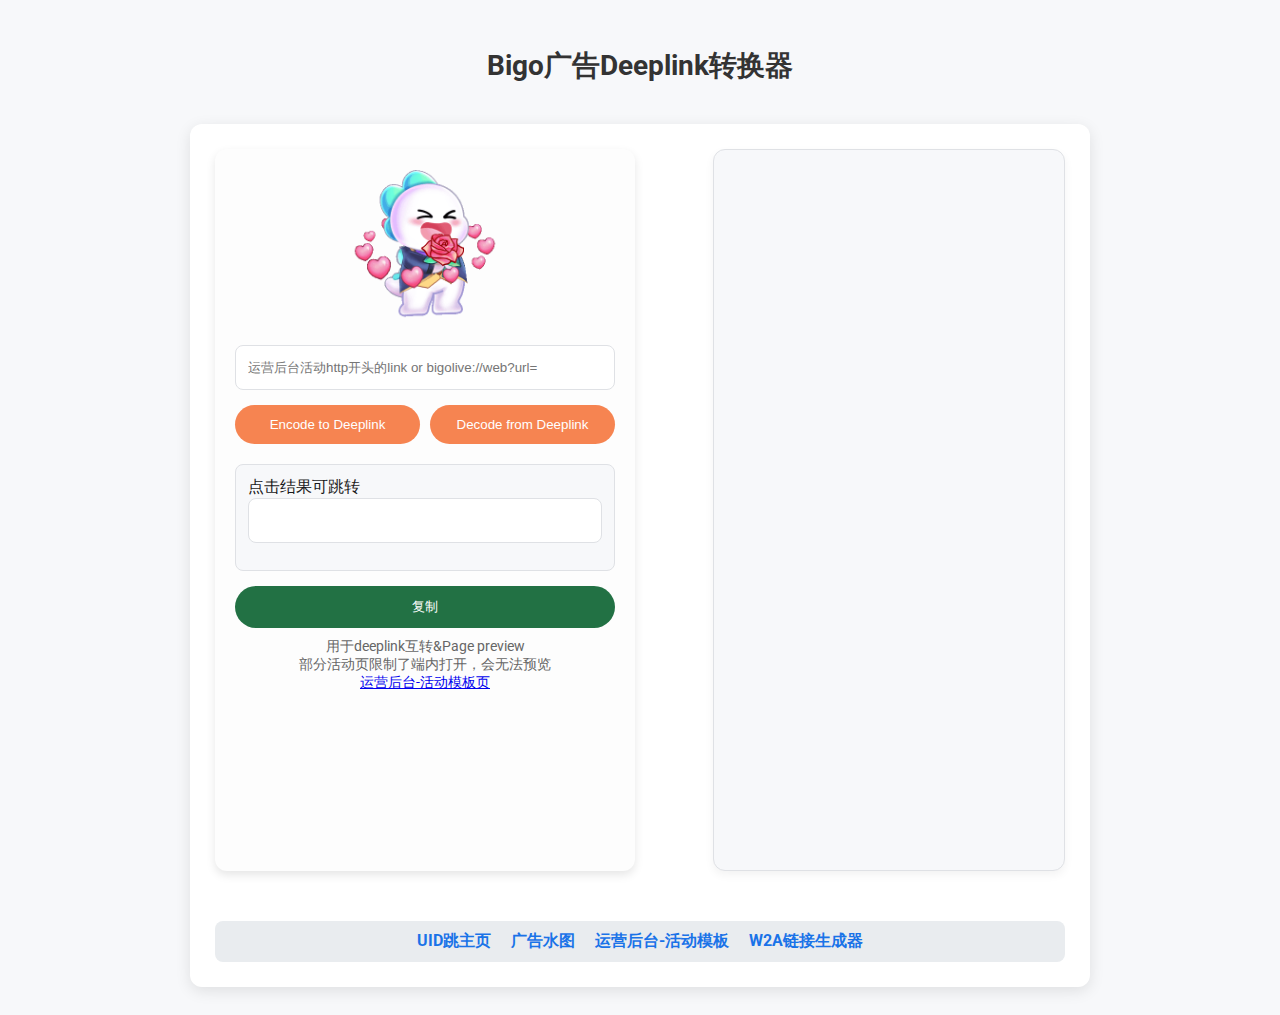
==== index.html @ bed60952 "Update index.html" ====
<!DOCTYPE html>
<html lang="en">
<head>
    <title>Deeplink转换器</title>
    <!-- Google tag (gtag.js) -->
    <script async src="https://www.googletagmanager.com/gtag/js?id=G-WW55Y6WLX1"></script>
    <script>
        window.dataLayer = window.dataLayer || [];
        function gtag(){dataLayer.push(arguments);}
        gtag('js', new Date());

        gtag('config', 'G-WW55Y6WLX1');
    </script>
    <meta charset="UTF-8">
    <meta name="viewport" content="width=device-width, initial-scale=1.0, user-scalable=no, minimum-scale=1.0, maximum-scale=1.0">
    <meta property="og:title" content="命名生成器" />
    <meta property="og:description" content="这是一个bigo deeplink生成工具" />
    <meta property="og:url" content="https://bigotopr.aisa" />
    <meta property="og:image" content="https://www.bigo.tv/_nuxt_cdn_/img/logo-b.4bcead.png" />
    <title>Bigo广告Deeplink Generator</title>
    <style>
        body {
            font-family: 'Roboto', sans-serif;
            background-color: #f7f8fa;
            color: #1a1a1a;
            padding: 20px;
            display: flex;
            flex-direction: column;
            align-items: center;
            animation: fadeIn 1s ease-in;
        }
        .container {
            width: 100%;
            max-width: 850px;
            background-color: #ffffff;
            border-radius: 12px;
            padding: 25px;
            box-shadow: 0px 4px 15px rgba(0, 0, 0, 0.1);
            display: flex;
            flex-direction: row;
            display: flex;
            flex-wrap: wrap;  /* 允许子元素换行，保证移动端自适应 */
            justify-content: space-between;            
            gap: 20px;
            animation: slideIn 0.5s ease-out;
        }
        .header {
            text-align: center;
            margin-bottom: 20px;
            width: 100%;
        }
        .header h1 {
            font-size: 28px;
            font-weight: 700;
            color: #333;
        }

        .image-container {
            width: 100%;
            margin-bottom: 20px;
            text-align: center;
        }
        .image-container img {
            width: 40%;
            height: auto;
            border-radius: 8px;
            transition: transform 0.3s, box-shadow 0.3s;
        }
        .image-container img:hover {
            transform: scale(1.05);
            box-shadow: 0 8px 20px rgba(0, 0, 0, 0.15);
        }
        .form-container {
            flex: 1;
            max-width: 380px;
            background-color: #fdfdfd;
            border-radius: 12px;
            padding: 20px;
            box-shadow: 0px 4px 10px rgba(0, 0, 0, 0.1);
        }
        .form-container input[type="text"] {
            width: 100%;
            padding: 12px;
            margin-bottom: 15px;
            border: 1px solid #dfe1e5;
            border-radius: 8px;
            outline: none;
            transition: box-shadow 0.3s;
        }
        .form-container input[type="text"]:focus {
            box-shadow: 0 0 0 4px rgba(246, 134, 81, 0.3);
        }
        .button-group {
            display: flex;
            gap: 10px;
            justify-content: center;
        }
        .buttonen, .buttonun {
            flex: 1;
            padding: 12px;
            background-color: #f68451;
            color: white;
            border: none;
            border-radius: 50px;
            cursor: pointer;
            transition: background-color 0.3s, box-shadow 0.3s;
        }
        .buttonen:hover, .buttonun:hover {
            background-color: #e67342;
            box-shadow: 0 4px 15px rgba(0, 0, 0, 0.15);
        }
        input[type="text"], .output-box {
            width: 100%;
            padding: 12px;
            margin-bottom: 15px;
            box-sizing: border-box;
            height: auto;
            min-height: 45px;
            background-color: #ffffff;
            border: 1px solid #dfe1e5;
            color: #1a1a1a;
            border-radius: 8px;
            outline: none;
            transition: box-shadow 0.3s;
        }
        input[type="text"]:focus {
            box-shadow: 0 0 0 4px rgba(246, 134, 81, 0.3);
        }
        .copy-button {
            margin-top: 15px;
            padding: 12px;
            background-color: #227144;
            color: white;
            border: none;
            border-radius: 50px;
            cursor: pointer;
            width: 100%;
            transition: background-color 0.3s;
        }
        .copy-button:hover {
            background-color: #1c5d39;
        }
        .preview-container {
            flex: 2;
            background-color: #f7f8fa;
            border-radius: 12px;
            border: 1px solid #dfe1e5;
            box-shadow: 0px 4px 10px rgba(0, 0, 0, 0.05);
            overflow: hidden;
            display: flex;
            justify-content: center;
            align-items: center;
            width: 100%;
            max-width: 350px;
            height: 80vh;
        }
        .preview-container iframe {
            width: 100%;
            height: 100%;
            border: none;
            border-radius: 8px;
        }
        .description {
            margin-top: 10px;
            font-size: 14px;
            color: #666;
            text-align: center;
        }
        .result {
            margin-top: 20px;
            padding: 12px;
            background-color: #f7f8fa;
            border: 1px solid #dfe1e5;
            border-radius: 8px;
            word-break: break-all;
            min-height: 45px;
            color: #1a1a1a;
            transition: box-shadow 0.3s;
        }
        .result:hover {
            box-shadow: 0 4px 15px rgba(0, 0, 0, 0.1);
        }
        .output-box {
            cursor: pointer;
            transition: background-color 0.3s;
        }
        .output-box:hover {
            background-color: #e8f0fe;
        }
        .alert {
            color: #ea4335;
            font-size: 18px;
            display: none;
            margin-top: 10px;
        }
        .fade-out {
            animation: fadeOut 3s forwards;
        }
        @keyframes fadeOut {
            0% { opacity: 1; }
            100% { opacity: 0; display: none; }
        }
        @keyframes fadeIn {
            0% { opacity: 0; }
            100% { opacity: 1; }
        }
        @keyframes slideIn {
            0% { transform: translateY(20px); opacity: 0; }
            100% { transform: translateY(0); opacity: 1; }
        }
        @media (max-width: 768px) {
        .container {
            flex-direction: column;  /* 改为上下排列，表单在上，预览区在下 */
            align-items: center;
        }
        .form-container {
            width: 100%;  /* 表单占据全部宽度 */
        }
        .preview-container {
                height: 50vh;  /* 小屏幕时预览区高度减小 */
            }
        }
        @media (max-width: 576px) {
            .preview-container {
                height: 45vh;  /* 超小屏幕时预览区高度进一步缩小 */
            }
            .form-container input[type="text"],
            .buttonen,
            .buttonun,
            .copy-button {
                padding: 10px;  /* 减小输入框和按钮的内边距，保持更紧凑布局 */
            }
        }


        .link-container {
            margin-top: 30px;
            display: flex;
            justify-content: center;
            gap: 20px;
            background-color: #e9ecef;
            padding: 10px;
            border-radius: 8px;
            width: 100%;
        }
        .link-container a {
            color: #1a73e8;
            text-decoration: none;
            font-weight: 700;
            transition: color 0.3s;
        }
        .link-container a:hover {
            color: #0049b0;
        }
    </style>
    <link href="https://fonts.googleapis.com/css2?family=Roboto:wght@400;700&display=swap" rel="stylesheet">
</head>
<body>
    <div class="header">
        <h1>Bigo广告Deeplink转换器</h1>
    </div>
    <div class="container">
        <div class="form-container">
            <div class="image-container">
                    <img src="rosedino.gif" alt="Loading..." id="open-popup" style="cursor:pointer;">
                <!-- 左侧弹窗 -->
    <div id="side-popup" style="display:none; position:fixed; top:0; left:0; width:360px; height:100%; background:#fff; box-shadow: 4px 0 15px rgba(0,0,0,0.2); z-index:9999; transition: transform 0.3s ease;">
        <div style="padding: 10px; text-align: right;">
            <button id="close-popup" style="padding: 6px 12px; background: #f68451; color: white; border: none; border-radius: 5px; cursor: pointer;">关闭</button>
        </div>
        <div style="padding: 20px;">
      <h3>短链生成器v1.0-内测版</h3>
      <input id="popup-url-input" type="text" placeholder="输入活动页链接" style="width: 100%; padding: 10px; margin-bottom: 10px; border: 1px solid #ccc;">
      <button onclick="generateShortlinkFromPopup()" style="padding: 10px 20px; background: #f68451; color: white; border: none; border-radius: 5px;">生成短链</button>
      <div id="popup-result" style="margin-top: 15px; word-break: break-all; font-weight: bold;"></div>
      <button id="copy-adname-btn" onclick="copyAdname()" style="display:none; margin-top:10px; padding: 8px 16px; background:#227144; color:white; border:none; border-radius:5px; cursor:pointer;">
        复制广告用代码
    </button>
    
    </div>
    </div>

            </div>
            <div class="image-container"></div>
            <input type="text" id="url-input" placeholder="运营后台活动http开头的link or bigolive://web?url=">
            <div class="alert" id="alert-message">!</div>
            <div class="button-group">
                <button class="buttonen" onclick="encodeURL()">Encode to Deeplink</button>
                <button class="buttonun" onclick="decodeURL()">Decode from Deeplink</button>
            </div>
            <div class="result">
                <div>点击结果可跳转</div>
                <div id="output-box" class="output-box"></div>
            </div>
            <button class="copy-button" onclick="copyOutput()">复制</button>
            <div class="description"></div>
            <div class="description">用于deeplink互转&Page preview</br>部分活动页限制了端内打开，会无法预览</br>
            <a href="https://manage-oss.bigo.tv/bigoActivity/actmachine-v2/list" target="_blank" rel="noopener" >运营后台-活动模板页</a></br>
            </div>
        </div>
        <div class="preview-container" id="preview-container">
            <iframe id="preview-iframe" src=""></iframe>
        </div>
        <div class="link-container">
            <a href="https://bigotopr.asia/uidjump/" target="_blank">UID跳主页</a>
            <a href="https://bigotopr.asia/videotopic/" target="_blank">广告水图</a>
            <a href="https://manage-oss.bigo.tv/bigoActivity/actmachine-v2/list" target="_blank">运营后台-活动模板</a>
            <a href="https://bigotopr.asia/w2a/" target="_blank">W2A链接生成器</a>
        </div>
        <iframe id="login-check-frame" src="" style="display:none;"></iframe>
    </div>

<script>
    function encodeURL() {
        const urlInput = document.getElementById('url-input').value.trim();
        let fullEncodedURL;
        if (urlInput.startsWith('bigolive://web?url=')) {
            fullEncodedURL = urlInput;
        } else {
            const encodedURL = encodeURIComponent(urlInput);
            fullEncodedURL = `bigolive://web?url=${encodedURL}`;
        }
    
        // 更新输出框
        document.getElementById('output-box').textContent = fullEncodedURL;
    
        let decodedURL = decodeURIComponent(fullEncodedURL.replace('bigolive://web?url=', ''));
        document.getElementById('preview-iframe').src = decodedURL;
    
        checkForError(urlInput, fullEncodedURL);
    }
    
    function copyAdname() {
    const popupResult = document.getElementById("popup-result").innerHTML;

    // 使用正则表达式提取短链中 https://slink.bigovideo.tv/ 后面的部分
    const match = popupResult.match(/https:\/\/slink\.bigovideo\.tv\/([A-Za-z0-9]{6})/);
    
    if (match && match[1]) {
        const shortcode = match[1];  // 提取的6位字母和数字
        const formattedAdname = `__${shortcode}__`;  // 在两侧拼接 __

        // 复制最终的 shortcode 部分
        navigator.clipboard.writeText(formattedAdname).then(() => {
            alert(`已复制广告名：${formattedAdname}`);
        }).catch(err => {
            alert("复制失败");
            console.error(err);
        });
    } else {
        alert("未能从短链中提取到正确的短码");
    }
}


    function generateShortlinkFromPopup() {
        const url = document.getElementById("popup-url-input").value.trim();
        if (!url) {
            alert("请输入原始链接！");
            return;
        }

        fetch("https://shortlink.bigotopr.asia/generate", {
            method: "POST",
            headers: {
                "Content-Type": "application/json"
            },
            body: JSON.stringify({ url: url })
        })
        .then(response => response.json())
        .then(data => {
            const resultBox = document.getElementById("popup-result");
            if (data.shortlink) {
              if (data.shortlink) {
                  const match = data.shortlink.match(/slink\.bigovideo\.tv\/([A-Za-z0-9]+)/);
                  const shortcode = match && match[1] ? match[1] : '';

                  const formattedShortlink = `✅ 短链：<a href="${data.shortlink}" target="_blank">${data.shortlink}</a>`;
                  const formattedAdname = `📣 广告名拼接：<span style="font-weight:bold;">__${shortcode}__</span>`;

                  resultBox.innerHTML = `${formattedShortlink}<br>${formattedAdname}`;

                  // 同时更新 iframe 预览
                  document.getElementById("preview-iframe").src = data.shortlink;
              }
                document.getElementById("preview-iframe").src = data.shortlink;

                    // ✅ 显示复制按钮
                document.getElementById("copy-adname-btn").style.display = "inline-block";
            } else {
                resultBox.innerHTML = `❌ 生成失败：${data.error || "未知错误"}`;
            }
        })
        .catch(error => {
            document.getElementById("popup-result").textContent = "请求失败：" + error;
        });
    }

    function decodeURL() {
        let urlInput = document.getElementById('url-input').value.trim();
        if (urlInput.startsWith('bigolive://web?url=')) {
            urlInput = urlInput.replace('bigolive://web?url=', '');
        }
        const decodedURL = decodeURIComponent(urlInput);
        document.getElementById('output-box').textContent = decodedURL;
        document.getElementById('preview-iframe').src = decodedURL;
    }

    function checkForError(input, output) {
        const alertMessage = document.getElementById('alert-message');
        if ((input.startsWith('bigolive://') && output.startsWith('bigolive://')) ||
            (!input.startsWith('bigolive://') && !output.startsWith('bigolive://'))) {
            alertMessage.style.display = 'block';
            alertMessage.classList.add('fade-out');
            setTimeout(() => {
                alertMessage.style.display = 'none';
                alertMessage.classList.remove('fade-out');
            }, 3000);
        }
    }

    function copyOutput() {
        const text = document.getElementById('output-box').textContent;
        navigator.clipboard.writeText(text).then(() => {
            alert('Copied successfully!');
        }).catch(err => {
            console.error('Failed to copy: ', err);
        });
    }

    window.addEventListener('resize', function () {
        const previewIframe = document.getElementById('preview-iframe');
        if (window.innerWidth < 768) {
            previewIframe.style.height = '45vh';
        } else {
            previewIframe.style.height = '70vh';
        }
    });

    window.addEventListener('DOMContentLoaded', function () {
    const openBtn = document.getElementById("open-popup");
    const closeBtn = document.getElementById("close-popup");
    const sidePopup = document.getElementById("side-popup");

    if (openBtn && closeBtn && sidePopup) {
        openBtn.addEventListener("click", function (e) {
            e.preventDefault();
        
            const iframe = document.getElementById("login-check-frame");
            const sidePopup = document.getElementById("side-popup");
        
            // 先清空 iframe.src，避免缓存影响
            iframe.src = "";
        
            // 设置检测目标页
            iframe.src = "https://ant.bigo.sg/p/welcome?appId=60";
        
            // 等待页面加载完成后进行检查
            iframe.onload = function () {
                try {
                    // 获取 iframe 文档
                    const iframeDoc = iframe.contentWindow.document;

                    // 检查 img 元素是否存在（根据 class 或其他属性）
                    const logoImg = iframeDoc.querySelector("img.logo-img");

                    if (logoImg) {
                        // 如果 logo 图片存在，说明用户已登录
                        sidePopup.style.display = "block";
                    } else {
                        alert("请先登录 ant.bigo.sg 后再使用该功能");
                    }
                } catch (error) {
                    // 捕获跨域问题，防止错误阻塞
                    console.error("检查登录状态时发生错误:", error);
                    alert("无法验证登录状态，请重试！");
                }
            };
        
            // 超时处理（3秒后还没加载说明未登录）
            setTimeout(() => {
                if (sidePopup.style.display !== "block") {
                    alert("请先登录 ant.bigo.sg 后再使用该功能");
                }
            }, 3000);
        });

        closeBtn.addEventListener("click", function () {
            sidePopup.style.display = "none";
        });
    } else {
        console.warn("[❌] 弹窗相关元素未正确加载");
    }
})

    window.addEventListener('DOMContentLoaded', function () {
            const openBtn = document.getElementById("open-popup");
            const closeBtn = document.getElementById("close-popup");
            const sidePopup = document.getElementById("side-popup");

            if (openBtn && closeBtn && sidePopup) {
                openBtn.addEventListener("click", function (e) {
                    e.preventDefault();
                
                    const iframe = document.getElementById("login-check-frame");
                    const sidePopup = document.getElementById("side-popup");
                
                    // 先清空 iframe.src，避免缓存影响
                    iframe.src = "";
                
                    // 设置检测目标页
                    iframe.src = "https://ant.bigo.sg/p/welcome?appId=60";
                
                    // 成功加载说明已登录
                    iframe.onload = function () {
                        sidePopup.style.display = "block";
                    };
                
                    // 超时处理（3秒后还没加载说明未登录）
                    setTimeout(() => {
                        if (sidePopup.style.display !== "block") {
                            alert("请先登录 ant.bigo.sg 后再使用该功能");
                        }
                    }, 3000);
                });

                closeBtn.addEventListener("click", function () {
                    sidePopup.style.display = "none";
                });
            } else {
                console.warn("[❌] 弹窗相关元素未正确加载");
            }
    });
</script>
</body>
</html>
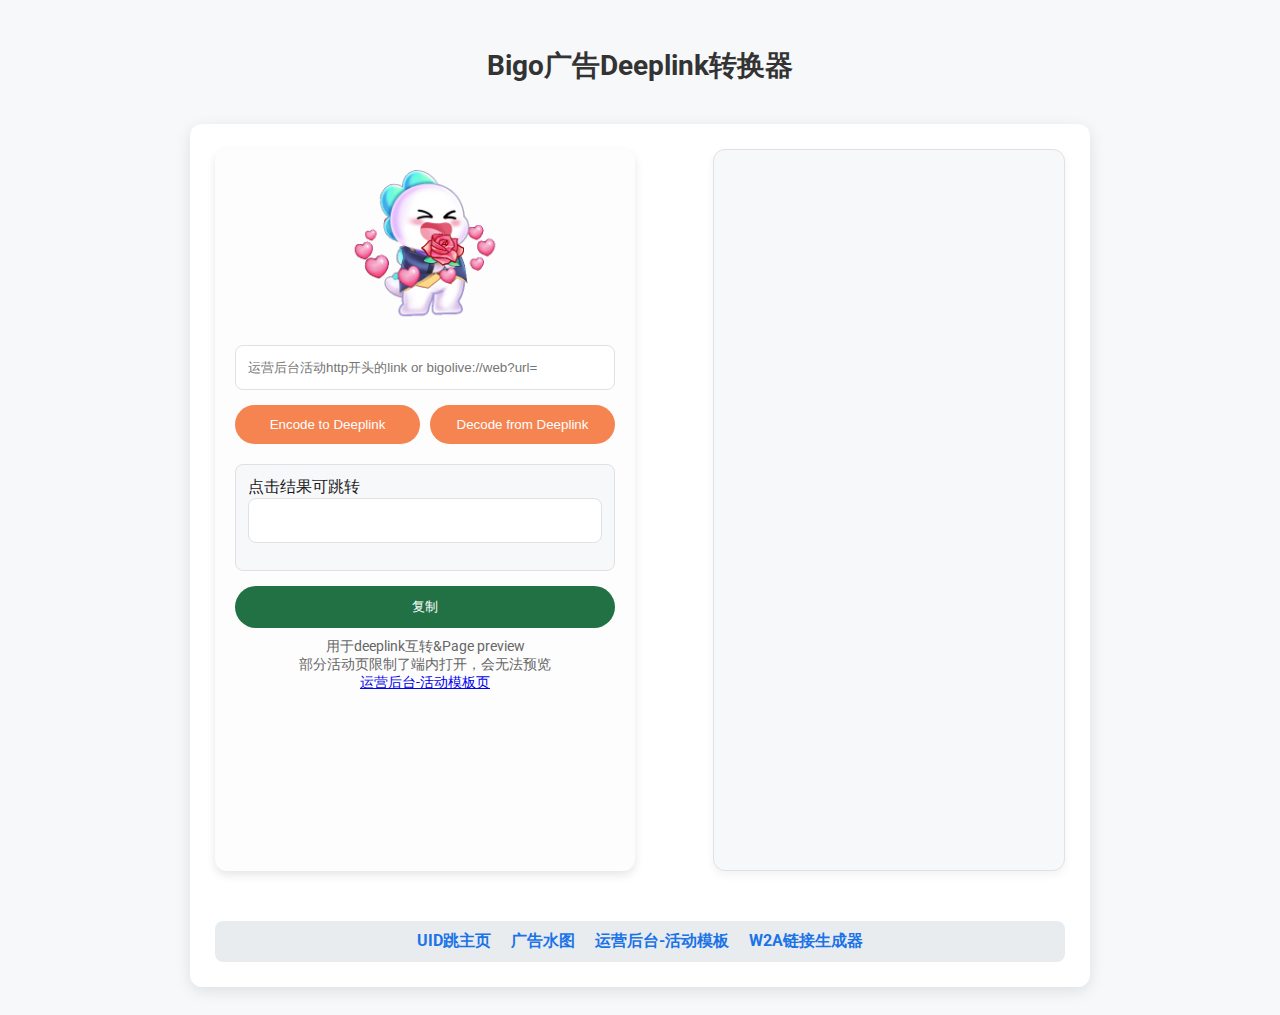
==== commit 59302720: "Update index.html" ====
--- a/index.html
+++ b/index.html
@@ -272,6 +272,7 @@
       <h3>短链生成器v1.0-内测版</h3>
       <input id="popup-url-input" type="text" placeholder="输入活动页链接" style="width: 100%; padding: 10px; margin-bottom: 10px; border: 1px solid #ccc;">
       <button onclick="generateShortlinkFromPopup()" style="padding: 10px 20px; background: #f68451; color: white; border: none; border-radius: 5px;">生成短链</button>
+        <button onclick="previewShortcodeFromInput()" style="margin-top: 8px; padding: 10px 20px; background: #227144; color: white; border: none; border-radius: 5px;">短链code预览</button>
       <div id="popup-result" style="margin-top: 15px; word-break: break-all; font-weight: bold;"></div>
       <button id="copy-adname-btn" onclick="copyAdname()" style="display:none; margin-top:10px; padding: 8px 16px; background:#227144; color:white; border:none; border-radius:5px; cursor:pointer;">
         复制广告用代码
@@ -376,7 +377,7 @@
                   const shortcode = match && match[1] ? match[1] : '';
 
                   const formattedShortlink = `✅ 短链：<a href="${data.shortlink}" target="_blank">${data.shortlink}</a>`;
-                  const formattedAdname = `📣 广告名拼接：<span style="font-weight:bold;">__${shortcode}__</span>`;
+                  const formattedAdname = `📣 广告信息拼接用：<span style="font-weight:bold;">__${shortcode}__</span>`;
 
                   resultBox.innerHTML = `${formattedShortlink}<br>${formattedAdname}`;
 
@@ -385,7 +386,7 @@
               }
                 document.getElementById("preview-iframe").src = data.shortlink;
 
-                    // ✅ 显示复制按钮
+                    // 显示复制按钮
                 document.getElementById("copy-adname-btn").style.display = "inline-block";
             } else {
                 resultBox.innerHTML = `❌ 生成失败：${data.error || "未知错误"}`;
@@ -427,7 +428,49 @@
             console.error('Failed to copy: ', err);
         });
     }
-
+    
+    function previewShortcodeFromInput() {
+    const input = document.getElementById("popup-url-input").value.trim();
+    let shortcode = "";
+
+    // ✅ 支持 __abc123__ 形式
+    const matchUnderscore = input.match(/__([A-Za-z0-9]{6})__/);
+    if (matchUnderscore) {
+        shortcode = matchUnderscore[1];
+    }
+
+    // ✅ 支持 abc123 形式
+    else if (/^[A-Za-z0-9]{6}$/.test(input)) {
+        shortcode = input;
+    }
+
+    // ✅ 支持链接形式
+    else {
+        const matchLink = input.match(/slink\.bigovideo\.tv\/([A-Za-z0-9]{6})/);
+        if (matchLink) {
+            shortcode = matchLink[1];
+        }
+    }
+
+    // ✅ 匹配成功则预览
+    if (shortcode) {
+        const previewURL = `https://slink.bigovideo.tv/${shortcode}`;
+        const formattedAdname = `📣 广告名拼接：<span style="font-weight:bold;">__${shortcode}__</span>`;
+        const previewHTML = `
+            🔍 预览链接：<a href="${previewURL}" target="_blank">${previewURL}</a><br>
+            ${formattedAdname}
+        `;
+
+        // 输出到结果区域
+        document.getElementById("preview-iframe").src = previewURL;
+        document.getElementById("popup-result").innerHTML = previewHTML;
+
+        // 显示复制按钮
+        document.getElementById("copy-adname-btn").style.display = "inline-block";
+    } else {
+        alert("❌ 无法识别 shortlink code，请输入 __code__ 或 6位code 或 短链链接");
+    }
+}
     window.addEventListener('resize', function () {
         const previewIframe = document.getElementById('preview-iframe');
         if (window.innerWidth < 768) {
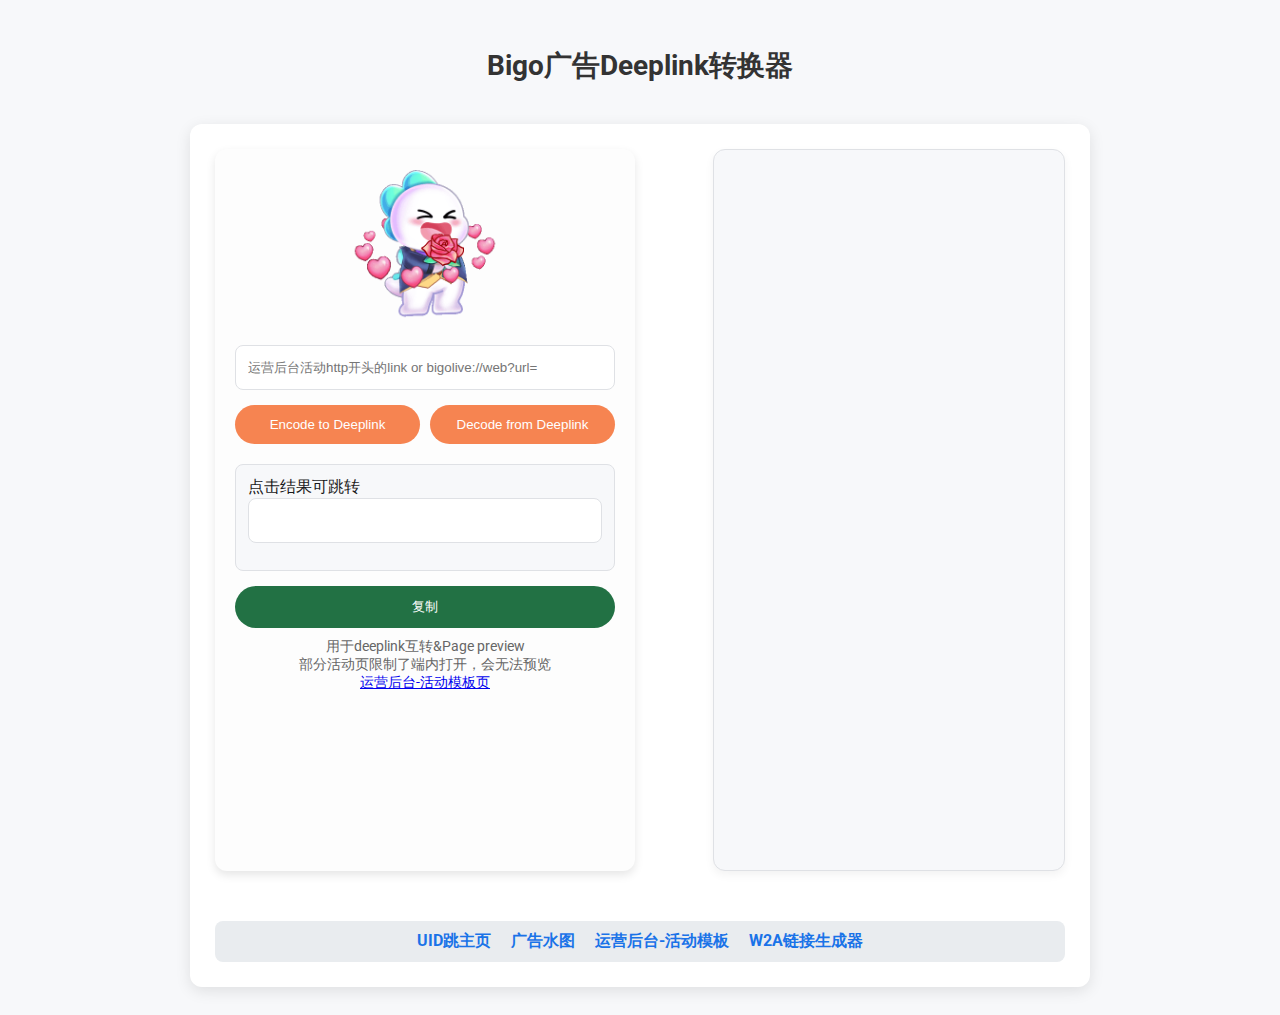
==== commit 533faf6a: "Update index.html" ====
--- a/index.html
+++ b/index.html
@@ -455,7 +455,6 @@
     // ✅ 匹配成功则预览
     if (shortcode) {
         const previewURL = `https://slink.bigovideo.tv/${shortcode}`;
-        const formattedAdname = `📣 广告名拼接：<span style="font-weight:bold;">__${shortcode}__</span>`;
         const previewHTML = `
             🔍 预览链接：<a href="${previewURL}" target="_blank">${previewURL}</a><br>
             ${formattedAdname}
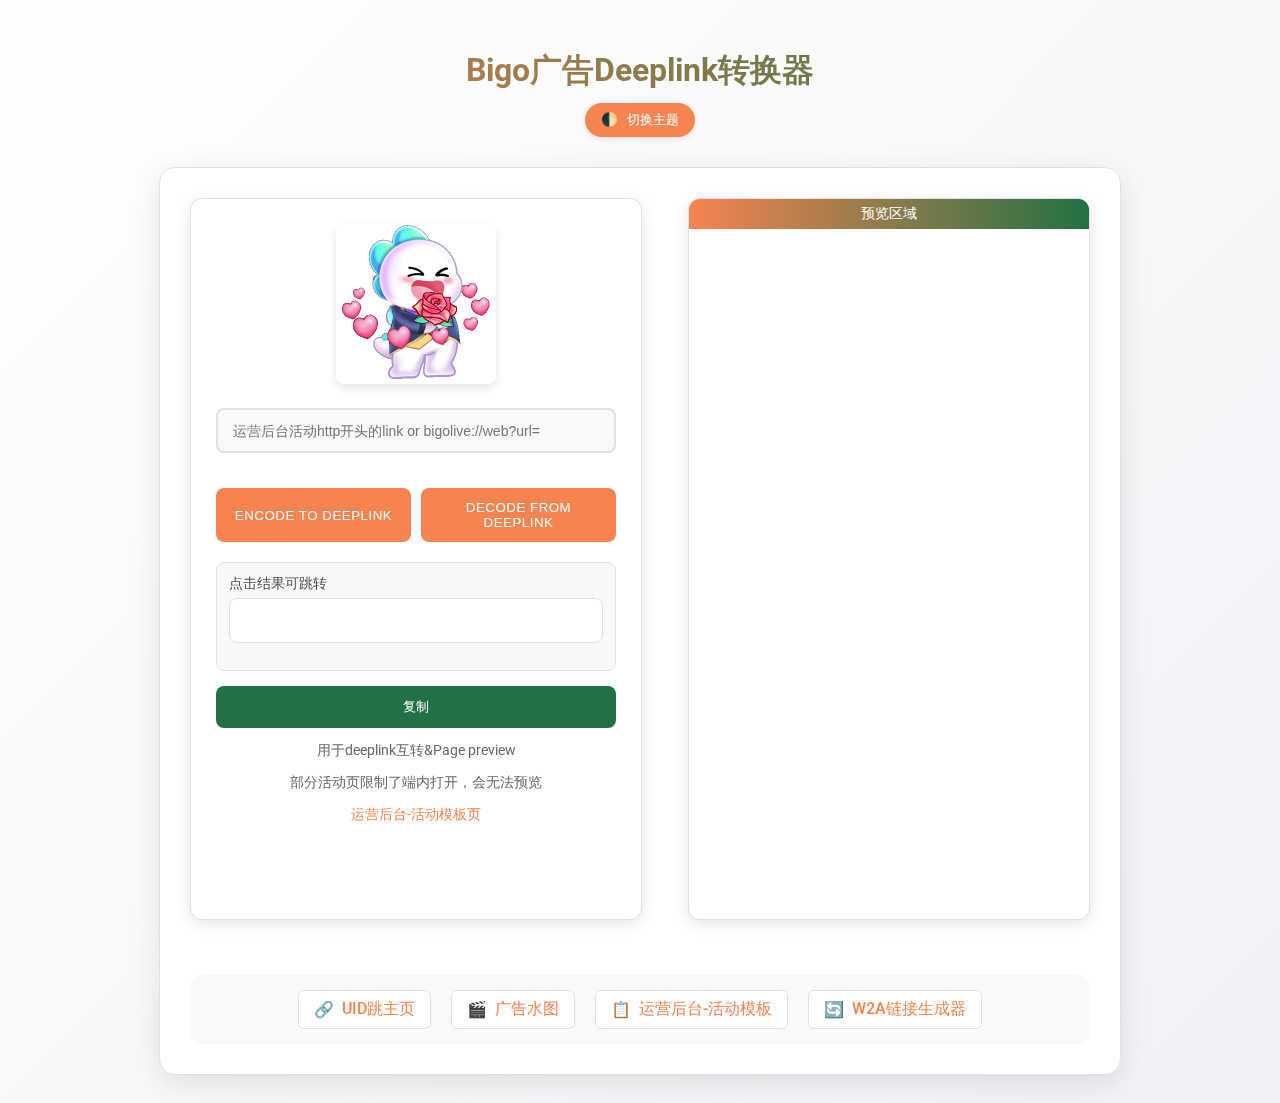
==== commit 229eb92b: "Initial commit" ====
--- a/index.html
+++ b/index.html
@@ -253,326 +253,85 @@
             color: #0049b0;
         }
     </style>
-    <link href="https://fonts.googleapis.com/css2?family=Roboto:wght@400;700&display=swap" rel="stylesheet">
+    <link href="https://fonts.googleapis.com/css2?family=Roboto:wght@400;500;700&display=swap" rel="stylesheet">
+    <link rel="stylesheet" href="css/styles.css">
 </head>
 <body>
     <div class="header">
         <h1>Bigo广告Deeplink转换器</h1>
+        <button id="theme-toggle" class="theme-toggle">
+            <span class="theme-icon">🌓</span> 切换主题
+        </button>
     </div>
     <div class="container">
         <div class="form-container">
             <div class="image-container">
-                    <img src="rosedino.gif" alt="Loading..." id="open-popup" style="cursor:pointer;">
+                <img src="rosedino.gif" alt="Loading..." id="open-popup" class="popup-trigger">
                 <!-- 左侧弹窗 -->
-    <div id="side-popup" style="display:none; position:fixed; top:0; left:0; width:360px; height:100%; background:#fff; box-shadow: 4px 0 15px rgba(0,0,0,0.2); z-index:9999; transition: transform 0.3s ease;">
-        <div style="padding: 10px; text-align: right;">
-            <button id="close-popup" style="padding: 6px 12px; background: #f68451; color: white; border: none; border-radius: 5px; cursor: pointer;">关闭</button>
-        </div>
-        <div style="padding: 20px;">
-      <h3>短链生成器v1.0-内测版</h3>
-      <input id="popup-url-input" type="text" placeholder="输入活动页链接" style="width: 100%; padding: 10px; margin-bottom: 10px; border: 1px solid #ccc;">
-      <button onclick="generateShortlinkFromPopup()" style="padding: 10px 20px; background: #f68451; color: white; border: none; border-radius: 5px;">生成短链</button>
-        <button onclick="previewShortcodeFromInput()" style="margin-top: 8px; padding: 10px 20px; background: #227144; color: white; border: none; border-radius: 5px;">短链code预览</button>
-      <div id="popup-result" style="margin-top: 15px; word-break: break-all; font-weight: bold;"></div>
-      <button id="copy-adname-btn" onclick="copyAdname()" style="display:none; margin-top:10px; padding: 8px 16px; background:#227144; color:white; border:none; border-radius:5px; cursor:pointer;">
-        复制广告用代码
-    </button>
-    
-    </div>
-    </div>
-
-            </div>
-            <div class="image-container"></div>
-            <input type="text" id="url-input" placeholder="运营后台活动http开头的link or bigolive://web?url=">
-            <div class="alert" id="alert-message">!</div>
+                <div id="side-popup" class="side-popup">
+                    <div class="popup-header">
+                        <button id="close-popup" class="close-button">×</button>
+                    </div>
+                    <div class="popup-content">
+                        <h3>短链生成器v1.0-内测版</h3>
+                        <input id="popup-url-input" type="text" placeholder="输入活动页链接">
+                        <div class="popup-buttons">
+                            <button onclick="shortlinkGenerator.generateShortlink()" class="generate-button">生成短链</button>
+                            <button onclick="shortlinkGenerator.previewShortcode()" class="preview-button">短链预览</button>
+                        </div>
+                        <p class="popup-hint">短链预览支持__code__,code,完整slink预览</p>
+                        <div id="popup-result" class="popup-result"></div>
+                        <button id="copy-adname-btn" onclick="shortlinkGenerator.copyAdname()" class="copy-adname-button">
+                            复制广告用代码
+                        </button>
+                    </div>
+                </div>
+            </div>
+            <div class="input-group">
+                <input type="text" id="url-input" placeholder="运营后台活动http开头的link or bigolive://web?url=">
+                <div class="alert" id="alert-message">!</div>
+            </div>
             <div class="button-group">
-                <button class="buttonen" onclick="encodeURL()">Encode to Deeplink</button>
-                <button class="buttonun" onclick="decodeURL()">Decode from Deeplink</button>
+                <button class="buttonen">Encode to Deeplink</button>
+                <button class="buttonun">Decode from Deeplink</button>
             </div>
             <div class="result">
-                <div>点击结果可跳转</div>
+                <div class="result-label">点击结果可跳转</div>
                 <div id="output-box" class="output-box"></div>
             </div>
-            <button class="copy-button" onclick="copyOutput()">复制</button>
-            <div class="description"></div>
-            <div class="description">用于deeplink互转&Page preview</br>部分活动页限制了端内打开，会无法预览</br>
-            <a href="https://manage-oss.bigo.tv/bigoActivity/actmachine-v2/list" target="_blank" rel="noopener" >运营后台-活动模板页</a></br>
+            <button class="copy-button">复制</button>
+            <div class="description">
+                <p>用于deeplink互转&Page preview</p>
+                <p>部分活动页限制了端内打开，会无法预览</p>
+                <a href="https://manage-oss.bigo.tv/bigoActivity/actmachine-v2/list" target="_blank" rel="noopener" class="admin-link">运营后台-活动模板页</a>
             </div>
         </div>
         <div class="preview-container" id="preview-container">
+            <div class="preview-header">
+                <span class="preview-title">预览区域</span>
+            </div>
             <iframe id="preview-iframe" src=""></iframe>
         </div>
         <div class="link-container">
-            <a href="https://bigotopr.asia/uidjump/" target="_blank">UID跳主页</a>
-            <a href="https://bigotopr.asia/videotopic/" target="_blank">广告水图</a>
-            <a href="https://manage-oss.bigo.tv/bigoActivity/actmachine-v2/list" target="_blank">运营后台-活动模板</a>
-            <a href="https://bigotopr.asia/w2a/" target="_blank">W2A链接生成器</a>
+            <a href="https://bigotopr.asia/uidjump/" target="_blank" class="tool-link">
+                <span class="link-icon">🔗</span> UID跳主页
+            </a>
+            <a href="https://bigotopr.asia/videotopic/" target="_blank" class="tool-link">
+                <span class="link-icon">🎬</span> 广告水图
+            </a>
+            <a href="https://manage-oss.bigo.tv/bigoActivity/actmachine-v2/list" target="_blank" class="tool-link">
+                <span class="link-icon">📋</span> 运营后台-活动模板
+            </a>
+            <a href="https://bigotopr.asia/w2a/" target="_blank" class="tool-link">
+                <span class="link-icon">🔄</span> W2A链接生成器
+            </a>
         </div>
         <iframe id="login-check-frame" src="" style="display:none;"></iframe>
     </div>
 
-<script>
-    function encodeURL() {
-        const urlInput = document.getElementById('url-input').value.trim();
-        let fullEncodedURL;
-        if (urlInput.startsWith('bigolive://web?url=')) {
-            fullEncodedURL = urlInput;
-        } else {
-            const encodedURL = encodeURIComponent(urlInput);
-            fullEncodedURL = `bigolive://web?url=${encodedURL}`;
-        }
-    
-        // 更新输出框
-        document.getElementById('output-box').textContent = fullEncodedURL;
-    
-        let decodedURL = decodeURIComponent(fullEncodedURL.replace('bigolive://web?url=', ''));
-        document.getElementById('preview-iframe').src = decodedURL;
-    
-        checkForError(urlInput, fullEncodedURL);
-    }
-    
-    function copyAdname() {
-    const popupResult = document.getElementById("popup-result").innerHTML;
-
-    // 使用正则表达式提取短链中 https://slink.bigovideo.tv/ 后面的部分
-    const match = popupResult.match(/https:\/\/slink\.bigovideo\.tv\/([A-Za-z0-9]{6})/);
-    
-    if (match && match[1]) {
-        const shortcode = match[1];  // 提取的6位字母和数字
-        const formattedAdname = `__${shortcode}__`;  // 在两侧拼接 __
-
-        // 复制最终的 shortcode 部分
-        navigator.clipboard.writeText(formattedAdname).then(() => {
-            alert(`已复制广告名：${formattedAdname}`);
-        }).catch(err => {
-            alert("复制失败");
-            console.error(err);
-        });
-    } else {
-        alert("未能从短链中提取到正确的短码");
-    }
-}
-
-
-    function generateShortlinkFromPopup() {
-        const url = document.getElementById("popup-url-input").value.trim();
-        if (!url) {
-            alert("请输入原始链接！");
-            return;
-        }
-
-        fetch("https://shortlink.bigotopr.asia/generate", {
-            method: "POST",
-            headers: {
-                "Content-Type": "application/json"
-            },
-            body: JSON.stringify({ url: url })
-        })
-        .then(response => response.json())
-        .then(data => {
-            const resultBox = document.getElementById("popup-result");
-            if (data.shortlink) {
-              if (data.shortlink) {
-                  const match = data.shortlink.match(/slink\.bigovideo\.tv\/([A-Za-z0-9]+)/);
-                  const shortcode = match && match[1] ? match[1] : '';
-
-                  const formattedShortlink = `✅ 短链：<a href="${data.shortlink}" target="_blank">${data.shortlink}</a>`;
-                  const formattedAdname = `📣 广告信息拼接用：<span style="font-weight:bold;">__${shortcode}__</span>`;
-
-                  resultBox.innerHTML = `${formattedShortlink}<br>${formattedAdname}`;
-
-                  // 同时更新 iframe 预览
-                  document.getElementById("preview-iframe").src = data.shortlink;
-              }
-                document.getElementById("preview-iframe").src = data.shortlink;
-
-                    // 显示复制按钮
-                document.getElementById("copy-adname-btn").style.display = "inline-block";
-            } else {
-                resultBox.innerHTML = `❌ 生成失败：${data.error || "未知错误"}`;
-            }
-        })
-        .catch(error => {
-            document.getElementById("popup-result").textContent = "请求失败：" + error;
-        });
-    }
-
-    function decodeURL() {
-        let urlInput = document.getElementById('url-input').value.trim();
-        if (urlInput.startsWith('bigolive://web?url=')) {
-            urlInput = urlInput.replace('bigolive://web?url=', '');
-        }
-        const decodedURL = decodeURIComponent(urlInput);
-        document.getElementById('output-box').textContent = decodedURL;
-        document.getElementById('preview-iframe').src = decodedURL;
-    }
-
-    function checkForError(input, output) {
-        const alertMessage = document.getElementById('alert-message');
-        if ((input.startsWith('bigolive://') && output.startsWith('bigolive://')) ||
-            (!input.startsWith('bigolive://') && !output.startsWith('bigolive://'))) {
-            alertMessage.style.display = 'block';
-            alertMessage.classList.add('fade-out');
-            setTimeout(() => {
-                alertMessage.style.display = 'none';
-                alertMessage.classList.remove('fade-out');
-            }, 3000);
-        }
-    }
-
-    function copyOutput() {
-        const text = document.getElementById('output-box').textContent;
-        navigator.clipboard.writeText(text).then(() => {
-            alert('Copied successfully!');
-        }).catch(err => {
-            console.error('Failed to copy: ', err);
-        });
-    }
-    
-    function previewShortcodeFromInput() {
-    const input = document.getElementById("popup-url-input").value.trim();
-    let shortcode = "";
-
-    // ✅ 支持 __abc123__ 形式
-    const matchUnderscore = input.match(/__([A-Za-z0-9]{6})__/);
-    if (matchUnderscore) {
-        shortcode = matchUnderscore[1];
-    }
-
-    // ✅ 支持 abc123 形式
-    else if (/^[A-Za-z0-9]{6}$/.test(input)) {
-        shortcode = input;
-    }
-
-    // ✅ 支持链接形式
-    else {
-        const matchLink = input.match(/slink\.bigovideo\.tv\/([A-Za-z0-9]{6})/);
-        if (matchLink) {
-            shortcode = matchLink[1];
-        }
-    }
-
-    // ✅ 匹配成功则预览
-    if (shortcode) {
-        const previewURL = `https://slink.bigovideo.tv/${shortcode}`;
-        const previewHTML = `
-            🔍 预览链接：<a href="${previewURL}" target="_blank">${previewURL}</a><br>
-            ${formattedAdname}
-        `;
-
-        // 输出到结果区域
-        document.getElementById("preview-iframe").src = previewURL;
-        document.getElementById("popup-result").innerHTML = previewHTML;
-
-        // 显示复制按钮
-        document.getElementById("copy-adname-btn").style.display = "inline-block";
-    } else {
-        alert("❌ 无法识别 shortlink code，请输入 __code__ 或 6位code 或 短链链接");
-    }
-}
-    window.addEventListener('resize', function () {
-        const previewIframe = document.getElementById('preview-iframe');
-        if (window.innerWidth < 768) {
-            previewIframe.style.height = '45vh';
-        } else {
-            previewIframe.style.height = '70vh';
-        }
-    });
-
-    window.addEventListener('DOMContentLoaded', function () {
-    const openBtn = document.getElementById("open-popup");
-    const closeBtn = document.getElementById("close-popup");
-    const sidePopup = document.getElementById("side-popup");
-
-    if (openBtn && closeBtn && sidePopup) {
-        openBtn.addEventListener("click", function (e) {
-            e.preventDefault();
-        
-            const iframe = document.getElementById("login-check-frame");
-            const sidePopup = document.getElementById("side-popup");
-        
-            // 先清空 iframe.src，避免缓存影响
-            iframe.src = "";
-        
-            // 设置检测目标页
-            iframe.src = "https://ant.bigo.sg/p/welcome?appId=60";
-        
-            // 等待页面加载完成后进行检查
-            iframe.onload = function () {
-                try {
-                    // 获取 iframe 文档
-                    const iframeDoc = iframe.contentWindow.document;
-
-                    // 检查 img 元素是否存在（根据 class 或其他属性）
-                    const logoImg = iframeDoc.querySelector("img.logo-img");
-
-                    if (logoImg) {
-                        // 如果 logo 图片存在，说明用户已登录
-                        sidePopup.style.display = "block";
-                    } else {
-                        alert("请先登录 ant.bigo.sg 后再使用该功能");
-                    }
-                } catch (error) {
-                    // 捕获跨域问题，防止错误阻塞
-                    console.error("检查登录状态时发生错误:", error);
-                    alert("无法验证登录状态，请重试！");
-                }
-            };
-        
-            // 超时处理（3秒后还没加载说明未登录）
-            setTimeout(() => {
-                if (sidePopup.style.display !== "block") {
-                    alert("请先登录 ant.bigo.sg 后再使用该功能");
-                }
-            }, 3000);
-        });
-
-        closeBtn.addEventListener("click", function () {
-            sidePopup.style.display = "none";
-        });
-    } else {
-        console.warn("[❌] 弹窗相关元素未正确加载");
-    }
-})
-
-    window.addEventListener('DOMContentLoaded', function () {
-            const openBtn = document.getElementById("open-popup");
-            const closeBtn = document.getElementById("close-popup");
-            const sidePopup = document.getElementById("side-popup");
-
-            if (openBtn && closeBtn && sidePopup) {
-                openBtn.addEventListener("click", function (e) {
-                    e.preventDefault();
-                
-                    const iframe = document.getElementById("login-check-frame");
-                    const sidePopup = document.getElementById("side-popup");
-                
-                    // 先清空 iframe.src，避免缓存影响
-                    iframe.src = "";
-                
-                    // 设置检测目标页
-                    iframe.src = "https://ant.bigo.sg/p/welcome?appId=60";
-                
-                    // 成功加载说明已登录
-                    iframe.onload = function () {
-                        sidePopup.style.display = "block";
-                    };
-                
-                    // 超时处理（3秒后还没加载说明未登录）
-                    setTimeout(() => {
-                        if (sidePopup.style.display !== "block") {
-                            alert("请先登录 ant.bigo.sg 后再使用该功能");
-                        }
-                    }, 3000);
-                });
-
-                closeBtn.addEventListener("click", function () {
-                    sidePopup.style.display = "none";
-                });
-            } else {
-                console.warn("[❌] 弹窗相关元素未正确加载");
-            }
-    });
-</script>
+    <script src="js/utils.js"></script>
+    <script src="js/deeplink.js"></script>
+    <script src="js/shortlink.js"></script>
+    <script src="js/main.js"></script>
 </body>
 </html>
--- a/css/styles.css
+++ b/css/styles.css
@@ -0,0 +1,571 @@
+:root {
+    --bg-color: #ffffff;
+    --text-color: #1a1a1a;
+    --primary-color: #f68451;
+    --secondary-color: #227144;
+    --border-color: #dfe1e5;
+    --shadow-color: rgba(0, 0, 0, 0.1);
+    --hover-color: #e67342;
+    --success-color: #34a853;
+    --error-color: #ea4335;
+    --card-bg: #ffffff;
+    --input-bg: #f8f9fa;
+    --transition-speed: 0.3s;
+}
+
+[data-theme="dark"] {
+    --bg-color: #1a1a1a;
+    --text-color: #ffffff;
+    --border-color: #3a3a3a;
+    --shadow-color: rgba(255, 255, 255, 0.1);
+    --card-bg: #2d2d2d;
+    --input-bg: #333333;
+}
+
+body {
+    font-family: 'Roboto', sans-serif;
+    background-color: var(--bg-color);
+    color: var(--text-color);
+    padding: 20px;
+    display: flex;
+    flex-direction: column;
+    align-items: center;
+    animation: fadeIn 1s ease-in;
+    transition: background-color var(--transition-speed), color var(--transition-speed);
+    min-height: 100vh;
+    background: linear-gradient(135deg, var(--bg-color) 0%, #f0f2f5 100%);
+}
+
+.container {
+    width: 100%;
+    max-width: 900px;
+    background-color: var(--card-bg);
+    border-radius: 16px;
+    padding: 30px;
+    box-shadow: 0 8px 30px var(--shadow-color);
+    display: flex;
+    flex-wrap: wrap;
+    justify-content: space-between;
+    gap: 25px;
+    animation: slideIn 0.5s ease-out;
+    backdrop-filter: blur(10px);
+    border: 1px solid var(--border-color);
+}
+
+.header {
+    text-align: center;
+    margin-bottom: 30px;
+    width: 100%;
+}
+
+.header h1 {
+    font-size: 32px;
+    font-weight: 700;
+    color: var(--text-color);
+    margin-bottom: 10px;
+    background: linear-gradient(45deg, var(--primary-color), var(--secondary-color));
+    -webkit-background-clip: text;
+    -webkit-text-fill-color: transparent;
+}
+
+.theme-toggle {
+    background: var(--primary-color);
+    color: white;
+    border: none;
+    padding: 8px 16px;
+    border-radius: 20px;
+    cursor: pointer;
+    transition: all var(--transition-speed);
+    font-weight: 500;
+    box-shadow: 0 2px 5px var(--shadow-color);
+}
+
+.theme-toggle:hover {
+    transform: translateY(-2px);
+    box-shadow: 0 4px 8px var(--shadow-color);
+}
+
+.form-container {
+    flex: 1;
+    max-width: 400px;
+    background-color: var(--card-bg);
+    border-radius: 12px;
+    padding: 25px;
+    box-shadow: 0 4px 15px var(--shadow-color);
+    border: 1px solid var(--border-color);
+}
+
+.form-container input[type="text"] {
+    width: 100%;
+    padding: 12px 15px;
+    margin-bottom: 15px;
+    border: 2px solid var(--border-color);
+    border-radius: 8px;
+    background-color: var(--input-bg);
+    color: var(--text-color);
+    font-size: 14px;
+    transition: all var(--transition-speed);
+}
+
+.form-container input[type="text"]:focus {
+    border-color: var(--primary-color);
+    box-shadow: 0 0 0 4px rgba(246, 134, 81, 0.2);
+    outline: none;
+}
+
+.button-group {
+    display: flex;
+    gap: 10px;
+    justify-content: center;
+    margin: 20px 0;
+}
+
+.buttonen, .buttonun {
+    flex: 1;
+    padding: 12px;
+    background-color: var(--primary-color);
+    color: white;
+    border: none;
+    border-radius: 8px;
+    cursor: pointer;
+    transition: all var(--transition-speed);
+    font-weight: 500;
+    text-transform: uppercase;
+    letter-spacing: 0.5px;
+}
+
+.buttonen:hover, .buttonun:hover {
+    background-color: var(--hover-color);
+    transform: translateY(-2px);
+    box-shadow: 0 4px 8px var(--shadow-color);
+}
+
+.copy-button {
+    width: 100%;
+    padding: 12px;
+    background-color: var(--secondary-color);
+    color: white;
+    border: none;
+    border-radius: 8px;
+    cursor: pointer;
+    transition: all var(--transition-speed);
+    font-weight: 500;
+    margin-top: 15px;
+}
+
+.copy-button:hover {
+    background-color: #1c5d39;
+    transform: translateY(-2px);
+    box-shadow: 0 4px 8px var(--shadow-color);
+}
+
+.preview-container {
+    flex: 2;
+    background-color: var(--card-bg);
+    border-radius: 12px;
+    border: 1px solid var(--border-color);
+    box-shadow: 0 4px 15px var(--shadow-color);
+    overflow: hidden;
+    display: flex;
+    justify-content: center;
+    align-items: center;
+    width: 100%;
+    max-width: 400px;
+    height: 80vh;
+    position: relative;
+}
+
+.preview-container::before {
+    content: '';
+    position: absolute;
+    top: 0;
+    left: 0;
+    right: 0;
+    height: 30px;
+    background: linear-gradient(90deg, var(--primary-color), var(--secondary-color));
+    border-radius: 12px 12px 0 0;
+}
+
+.preview-container iframe {
+    width: 100%;
+    height: 100%;
+    border: none;
+    border-radius: 0 0 12px 12px;
+}
+
+.history-container {
+    margin-top: 25px;
+    padding: 15px;
+    border: 1px solid var(--border-color);
+    border-radius: 12px;
+    max-height: 200px;
+    overflow-y: auto;
+    background-color: var(--input-bg);
+}
+
+.history-container h3 {
+    color: var(--text-color);
+    margin-bottom: 10px;
+    font-size: 16px;
+    font-weight: 600;
+}
+
+.history-item {
+    padding: 10px;
+    border-bottom: 1px solid var(--border-color);
+    cursor: pointer;
+    transition: all var(--transition-speed);
+    border-radius: 6px;
+    margin-bottom: 5px;
+}
+
+.history-item:hover {
+    background-color: var(--primary-color);
+    color: white;
+    transform: translateX(5px);
+}
+
+.link-container {
+    margin-top: 30px;
+    display: flex;
+    justify-content: center;
+    gap: 20px;
+    background-color: var(--input-bg);
+    padding: 15px;
+    border-radius: 12px;
+    width: 100%;
+    flex-wrap: wrap;
+}
+
+.link-container a {
+    color: var(--primary-color);
+    text-decoration: none;
+    font-weight: 500;
+    padding: 8px 15px;
+    border-radius: 6px;
+    transition: all var(--transition-speed);
+    background-color: var(--card-bg);
+    border: 1px solid var(--border-color);
+}
+
+.link-container a:hover {
+    color: white;
+    background-color: var(--primary-color);
+    transform: translateY(-2px);
+    box-shadow: 0 4px 8px var(--shadow-color);
+}
+
+.toast {
+    position: fixed;
+    bottom: 20px;
+    right: 20px;
+    background-color: var(--success-color);
+    color: white;
+    padding: 12px 20px;
+    border-radius: 8px;
+    box-shadow: 0 4px 12px var(--shadow-color);
+    animation: slideIn 0.3s ease-out;
+    z-index: 1000;
+}
+
+/* 响应式设计 */
+@media (max-width: 768px) {
+    .container {
+        flex-direction: column;
+        padding: 20px;
+    }
+    
+    .preview-container {
+        height: 50vh;
+    }
+    
+    .form-container {
+        width: 100%;
+        max-width: none;
+    }
+}
+
+@media (max-width: 576px) {
+    .preview-container {
+        height: 40vh;
+    }
+    
+    .button-group {
+        flex-direction: column;
+    }
+    
+    .link-container {
+        flex-direction: column;
+        align-items: center;
+    }
+    
+    .link-container a {
+        width: 100%;
+        text-align: center;
+    }
+}
+
+/* 动画 */
+@keyframes fadeIn {
+    from { opacity: 0; }
+    to { opacity: 1; }
+}
+
+@keyframes slideIn {
+    from { transform: translateY(20px); opacity: 0; }
+    to { transform: translateY(0); opacity: 1; }
+}
+
+@keyframes spin {
+    0% { transform: rotate(0deg); }
+    100% { transform: rotate(360deg); }
+}
+
+/* 新增样式 */
+.popup-trigger {
+    cursor: pointer;
+    transition: transform 0.3s;
+    border-radius: 8px;
+    box-shadow: 0 4px 8px var(--shadow-color);
+}
+
+.popup-trigger:hover {
+    transform: scale(1.05);
+}
+
+.side-popup {
+    display: none;
+    position: fixed;
+    top: 0;
+    left: 0;
+    width: 360px;
+    height: 100%;
+    background: var(--card-bg);
+    box-shadow: 4px 0 15px var(--shadow-color);
+    z-index: 9999;
+    transition: transform 0.3s ease;
+}
+
+.popup-header {
+    padding: 15px;
+    text-align: right;
+    border-bottom: 1px solid var(--border-color);
+}
+
+.close-button {
+    background: var(--primary-color);
+    color: white;
+    border: none;
+    width: 30px;
+    height: 30px;
+    border-radius: 50%;
+    font-size: 20px;
+    cursor: pointer;
+    transition: all var(--transition-speed);
+}
+
+.close-button:hover {
+    background: var(--hover-color);
+    transform: rotate(90deg);
+}
+
+.popup-content {
+    padding: 20px;
+}
+
+.popup-buttons {
+    display: flex;
+    gap: 10px;
+    margin: 15px 0;
+}
+
+.generate-button, .preview-button {
+    flex: 1;
+    padding: 10px;
+    border: none;
+    border-radius: 8px;
+    cursor: pointer;
+    transition: all var(--transition-speed);
+    font-weight: 500;
+}
+
+.generate-button {
+    background: var(--primary-color);
+    color: white;
+}
+
+.preview-button {
+    background: var(--secondary-color);
+    color: white;
+}
+
+.generate-button:hover, .preview-button:hover {
+    transform: translateY(-2px);
+    box-shadow: 0 4px 8px var(--shadow-color);
+}
+
+.popup-hint {
+    color: var(--text-color);
+    font-size: 12px;
+    margin: 10px 0;
+    opacity: 0.8;
+}
+
+.popup-result {
+    margin-top: 15px;
+    padding: 10px;
+    background: var(--input-bg);
+    border-radius: 8px;
+    word-break: break-all;
+}
+
+.copy-adname-button {
+    width: 100%;
+    padding: 10px;
+    background: var(--secondary-color);
+    color: white;
+    border: none;
+    border-radius: 8px;
+    cursor: pointer;
+    transition: all var(--transition-speed);
+    margin-top: 10px;
+    display: none;
+}
+
+.copy-adname-button:hover {
+    background: #1c5d39;
+    transform: translateY(-2px);
+    box-shadow: 0 4px 8px var(--shadow-color);
+}
+
+.input-group {
+    position: relative;
+    margin-bottom: 20px;
+}
+
+.result-label {
+    color: var(--text-color);
+    opacity: 0.8;
+    margin-bottom: 5px;
+    font-size: 14px;
+}
+
+.admin-link {
+    color: var(--primary-color);
+    text-decoration: none;
+    transition: all var(--transition-speed);
+}
+
+.admin-link:hover {
+    color: var(--hover-color);
+    text-decoration: underline;
+}
+
+.preview-header {
+    position: absolute;
+    top: 0;
+    left: 0;
+    right: 0;
+    height: 30px;
+    background: linear-gradient(90deg, var(--primary-color), var(--secondary-color));
+    display: flex;
+    align-items: center;
+    justify-content: center;
+    z-index: 1;
+}
+
+.preview-title {
+    color: white;
+    font-size: 14px;
+    font-weight: 500;
+}
+
+.tool-link {
+    display: flex;
+    align-items: center;
+    gap: 8px;
+    text-decoration: none;
+    color: var(--text-color);
+    padding: 10px 15px;
+    border-radius: 8px;
+    transition: all var(--transition-speed);
+    background: var(--card-bg);
+    border: 1px solid var(--border-color);
+}
+
+.tool-link:hover {
+    background: var(--primary-color);
+    color: white;
+    transform: translateY(-2px);
+    box-shadow: 0 4px 8px var(--shadow-color);
+}
+
+.link-icon {
+    font-size: 16px;
+}
+
+.theme-icon {
+    margin-right: 5px;
+}
+
+/* 加载动画样式 */
+.loading {
+    display: none;
+    position: fixed;
+    top: 0;
+    left: 0;
+    width: 100%;
+    height: 100%;
+    background: rgba(0, 0, 0, 0.5);
+    z-index: 9999;
+    backdrop-filter: blur(5px);
+}
+
+.loading-spinner {
+    position: absolute;
+    top: 50%;
+    left: 50%;
+    transform: translate(-50%, -50%);
+    width: 50px;
+    height: 50px;
+    border: 5px solid var(--border-color);
+    border-top: 5px solid var(--primary-color);
+    border-radius: 50%;
+    animation: spin 1s linear infinite;
+}
+
+/* 响应式调整 */
+@media (max-width: 768px) {
+    .side-popup {
+        width: 100%;
+        height: auto;
+        position: fixed;
+        bottom: 0;
+        left: 0;
+        border-radius: 20px 20px 0 0;
+    }
+    
+    .popup-content {
+        padding: 15px;
+    }
+    
+    .tool-link {
+        width: 100%;
+        justify-content: center;
+    }
+}
+
+@media (max-width: 576px) {
+    .header h1 {
+        font-size: 24px;
+    }
+    
+    .theme-toggle {
+        padding: 6px 12px;
+        font-size: 14px;
+    }
+    
+    .popup-buttons {
+        flex-direction: column;
+    }
+} 